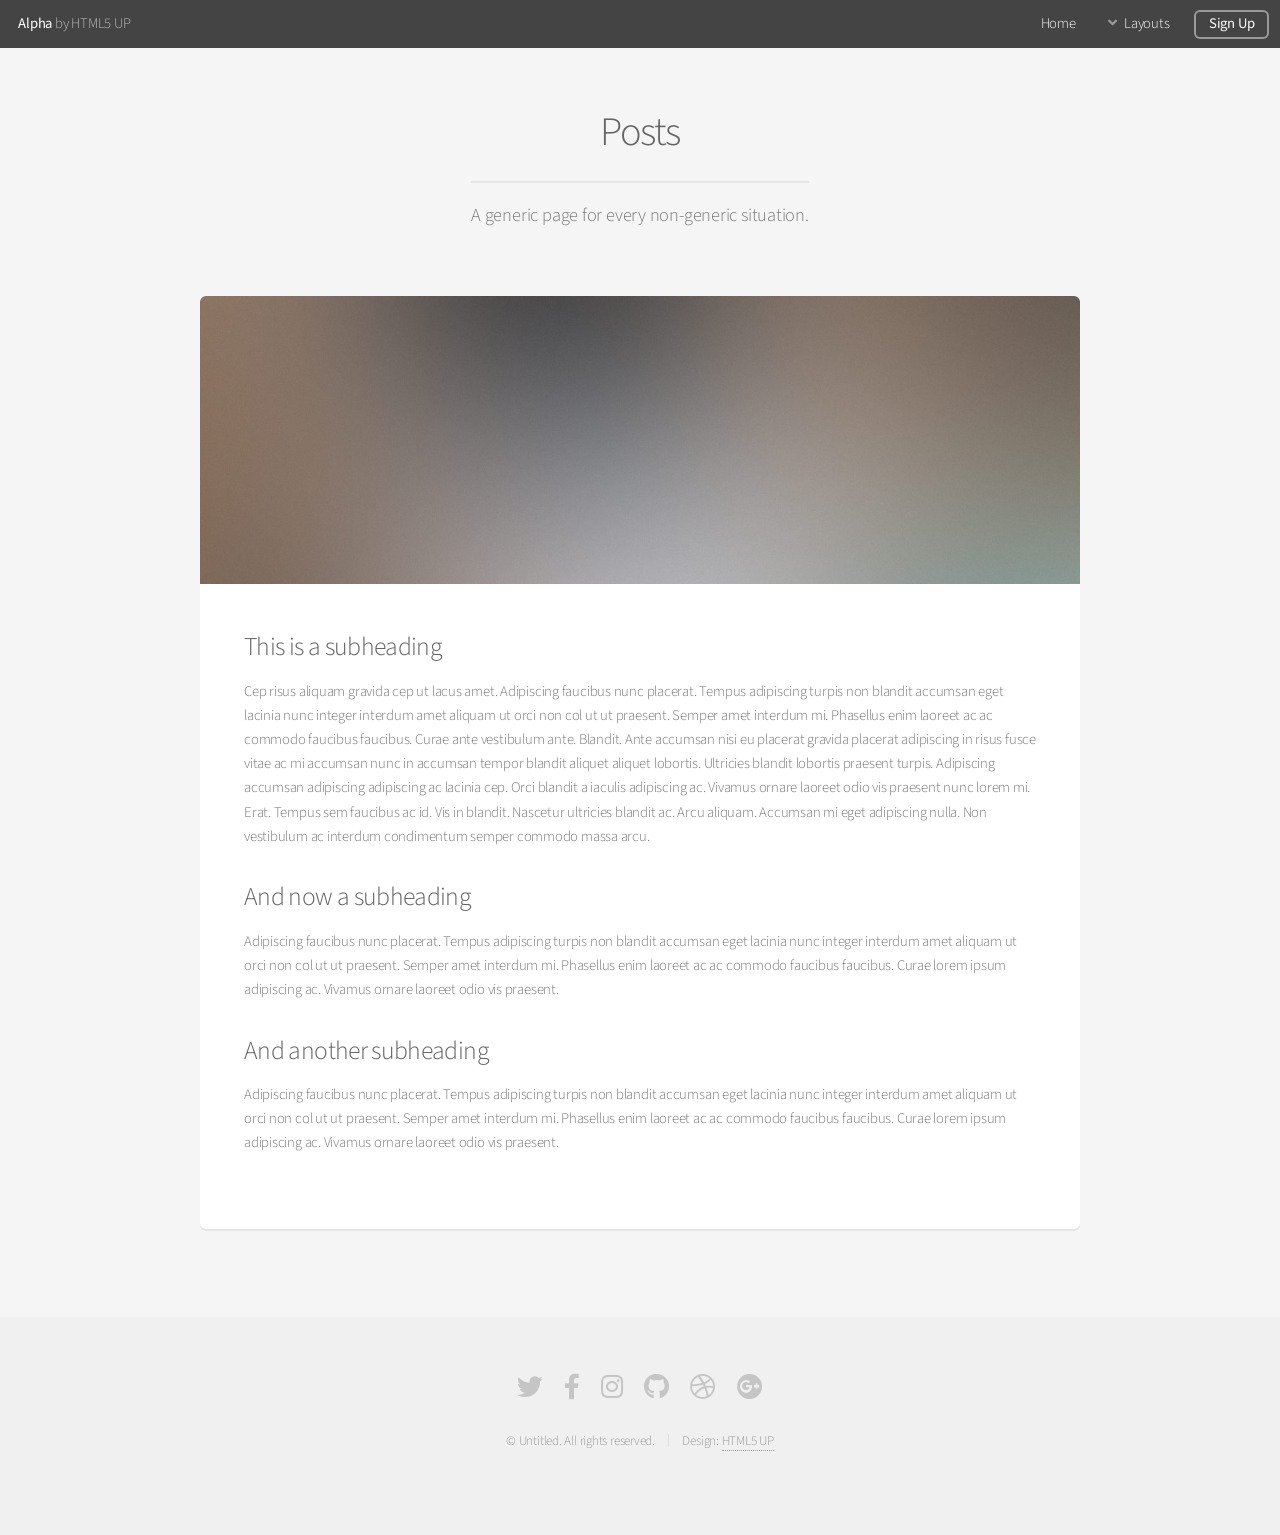
==== blog_menu.html @ 4ef97633 "Menu updates" ====
<!DOCTYPE HTML>
<!--
	Alpha by HTML5 UP
	html5up.net | @ajlkn
	Free for personal and commercial use under the CCA 3.0 license (html5up.net/license)
-->
<html>
	<head>
		<title>Nick Freeborn | Posts</title>
		<meta charset="utf-8" />
		<meta name="viewport" content="width=device-width, initial-scale=1, user-scalable=no" />
		<link rel="stylesheet" href="assets/css/main.css" />
	</head>
	<body class="is-preload">
		<div id="page-wrapper">

			<!-- Header -->
				<header id="header">
					<h1><a href="index.html">Alpha</a> by HTML5 UP</h1>
					<nav id="nav">
						<ul>
							<li><a href="index.html">Home</a></li>
							<li>
								<a href="#" class="icon solid fa-angle-down">Layouts</a>
								<ul>
									<li><a href="generic.html">Generic</a></li>
									<li><a href="contact.html">Contact</a></li>
									<li><a href="elements.html">Elements</a></li>
									<li>
										<a href="#">Submenu</a>
										<ul>
											<li><a href="#">Option One</a></li>
											<li><a href="#">Option Two</a></li>
											<li><a href="#">Option Three</a></li>
											<li><a href="#">Option Four</a></li>
										</ul>
									</li>
								</ul>
							</li>
							<li><a href="#" class="button">Sign Up</a></li>
						</ul>
					</nav>
				</header>

			<!-- Main -->
				<section id="main" class="container">
					<header>
						<h2>Posts</h2>
						<p>A generic page for every non-generic situation.</p>
					</header>
					<div class="box">
						<span class="image featured"><img src="images/pic01.jpg" alt="" /></span>
						<h3>This is a subheading</h3>
						<p>Cep risus aliquam gravida cep ut lacus amet. Adipiscing faucibus nunc placerat. Tempus adipiscing turpis non blandit accumsan eget lacinia nunc integer interdum amet aliquam ut orci non col ut ut praesent. Semper amet interdum mi. Phasellus enim laoreet ac ac commodo faucibus faucibus. Curae ante vestibulum ante. Blandit. Ante accumsan nisi eu placerat gravida placerat adipiscing in risus fusce vitae ac mi accumsan nunc in accumsan tempor blandit aliquet aliquet lobortis. Ultricies blandit lobortis praesent turpis. Adipiscing accumsan adipiscing adipiscing ac lacinia cep. Orci blandit a iaculis adipiscing ac. Vivamus ornare laoreet odio vis praesent nunc lorem mi. Erat. Tempus sem faucibus ac id. Vis in blandit. Nascetur ultricies blandit ac. Arcu aliquam. Accumsan mi eget adipiscing nulla. Non vestibulum ac interdum condimentum semper commodo massa arcu.</p>
						<div class="row">
							<div class="row-6 row-12-mobilep">
								<h3>And now a subheading</h3>
								<p>Adipiscing faucibus nunc placerat. Tempus adipiscing turpis non blandit accumsan eget lacinia nunc integer interdum amet aliquam ut orci non col ut ut praesent. Semper amet interdum mi. Phasellus enim laoreet ac ac commodo faucibus faucibus. Curae lorem ipsum adipiscing ac. Vivamus ornare laoreet odio vis praesent.</p>
							</div>
							<div class="row-6 row-12-mobilep">
								<h3>And another subheading</h3>
								<p>Adipiscing faucibus nunc placerat. Tempus adipiscing turpis non blandit accumsan eget lacinia nunc integer interdum amet aliquam ut orci non col ut ut praesent. Semper amet interdum mi. Phasellus enim laoreet ac ac commodo faucibus faucibus. Curae lorem ipsum adipiscing ac. Vivamus ornare laoreet odio vis praesent.</p>
							</div>
						</div>
					</div>
				</section>

			<!-- Footer -->
				<footer id="footer">
					<ul class="icons">
						<li><a href="#" class="icon brands fa-twitter"><span class="label">Twitter</span></a></li>
						<li><a href="#" class="icon brands fa-facebook-f"><span class="label">Facebook</span></a></li>
						<li><a href="#" class="icon brands fa-instagram"><span class="label">Instagram</span></a></li>
						<li><a href="#" class="icon brands fa-github"><span class="label">Github</span></a></li>
						<li><a href="#" class="icon brands fa-dribbble"><span class="label">Dribbble</span></a></li>
						<li><a href="#" class="icon brands fa-google-plus"><span class="label">Google+</span></a></li>
					</ul>
					<ul class="copyright">
						<li>&copy; Untitled. All rights reserved.</li><li>Design: <a href="http://html5up.net">HTML5 UP</a></li>
					</ul>
				</footer>

		</div>

		<!-- Scripts -->
			<script src="assets/js/jquery.min.js"></script>
			<script src="assets/js/jquery.dropotron.min.js"></script>
			<script src="assets/js/jquery.scrollex.min.js"></script>
			<script src="assets/js/browser.min.js"></script>
			<script src="assets/js/breakpoints.min.js"></script>
			<script src="assets/js/util.js"></script>
			<script src="assets/js/main.js"></script>

	</body>
</html>
---- assets/css/main.css ----
@import url("fontawesome-all.min.css");
@import url("https://fonts.googleapis.com/css?family=Source+Sans+Pro:300,400,300italic,400italic");

/*
	Alpha by HTML5 UP
	html5up.net | @ajlkn
	Free for personal and commercial use under the CCA 3.0 license (html5up.net/license)
*/

/* Reset */

/* Based on meyerweb.com/eric/tools/css/reset (v2.0 | 20110126 | License: public domain) */

	html, body, div, span, applet, object,
	iframe, h1, h2, h3, h4, h5, h6, p, blockquote,
	pre, a, abbr, acronym, address, big, cite,
	code, del, dfn, em, img, ins, kbd, q, s, samp,
	small, strike, strong, sub, sup, tt, var, b,
	u, i, center, dl, dt, dd, ol, ul, li, fieldset,
	form, label, legend, table, caption, tbody,
	tfoot, thead, tr, th, td, article, aside,
	canvas, details, embed, figure, figcaption,
	footer, header, hgroup, menu, nav, output, ruby,
	section, summary, time, mark, audio, video {
		margin: 0;
		padding: 0;
		border: 0;
		font-size: 100%;
		font: inherit;
		vertical-align: baseline;
	}

	article, aside, details, figcaption, figure,
	footer, header, hgroup, menu, nav, section {
		display: block;
	}

	body {
		line-height: 1;
	}

	ol, ul {
		list-style: none;
	}

	blockquote, q {
		quotes: none;
	}

		blockquote:before, blockquote:after, q:before, q:after {
			content: '';
			content: none;
		}

	table {
		border-collapse: collapse;
		border-spacing: 0;
	}

	body {
		-webkit-text-size-adjust: none;
	}

	mark {
		background-color: transparent;
		color: inherit;
	}

	input::-moz-focus-inner {
		border: 0;
		padding: 0;
	}

	input, select, textarea {
		-moz-appearance: none;
		-webkit-appearance: none;
		-ms-appearance: none;
		appearance: none;
	}

/* Basic */

	@-ms-viewport {
		width: device-width;
	}

	body {
		-ms-overflow-style: scrollbar;
	}

	@media screen and (max-width: 480px) {

		html, body {
			min-width: 320px;
		}

	}

	html {
		box-sizing: border-box;
	}

	*, *:before, *:after {
		box-sizing: inherit;
	}

	body {
		background: #f5f5f5;
	}

	body, input, select, textarea {
		color: #777;
		font-family: "Source Sans Pro", sans-serif;
		font-size: 16pt;
		font-weight: 300;
		line-height: 1.65em;
		letter-spacing: -0.015em;
	}

	a {
		-moz-transition: color 0.2s ease-in-out, border-bottom-color 0.2s ease-in-out;
		-webkit-transition: color 0.2s ease-in-out, border-bottom-color 0.2s ease-in-out;
		-ms-transition: color 0.2s ease-in-out, border-bottom-color 0.2s ease-in-out;
		transition: color 0.2s ease-in-out, border-bottom-color 0.2s ease-in-out;
		border-bottom: dotted 1px;
		color: #e89980;
		text-decoration: none;
	}

		a:hover {
			border-bottom-color: transparent;
		}

	strong, b {
		color: #646464;
		font-weight: 400;
	}

	em, i {
		font-style: italic;
	}

	p {
		margin: 0 0 2em 0;
	}

	h1, h2, h3, h4, h5, h6 {
		color: #646464;
		font-weight: 300;
		line-height: 1em;
		margin: 0 0 0.5em 0;
	}

		h1 a, h2 a, h3 a, h4 a, h5 a, h6 a {
			color: inherit;
			text-decoration: none;
		}

	h2 {
		font-size: 2.25em;
		line-height: 1.5em;
		letter-spacing: -0.035em;
	}

	h3 {
		font-size: 1.75em;
		line-height: 1.5em;
		letter-spacing: -0.025em;
	}

	h4 {
		font-size: 1.1em;
		line-height: 1.5em;
		letter-spacing: 0;
	}

	h5 {
		font-size: 0.9em;
		line-height: 1.5em;
		letter-spacing: 0;
	}

	h6 {
		font-size: 0.7em;
		line-height: 1.5em;
		letter-spacing: 0;
	}

	sub {
		font-size: 0.8em;
		position: relative;
		top: 0.5em;
	}

	sup {
		font-size: 0.8em;
		position: relative;
		top: -0.5em;
	}

	hr {
		border: 0;
		border-bottom: solid 2px #e5e5e5;
		margin: 2em 0;
	}

		hr.major {
			margin: 3em 0;
		}

	blockquote {
		border-left: solid 4px #e5e5e5;
		font-style: italic;
		margin: 0 0 2em 0;
		padding: 0.5em 0 0.5em 2em;
	}

	pre {
		-webkit-overflow-scrolling: touch;
		background: #f8f8f8;
		border-radius: 6px;
		border: solid 1px #e5e5e5;
		font-family: monospace;
		font-size: 0.9em;
		line-height: 1.75em;
		margin: 0 0 2em 0;
		overflow-x: auto;
		padding: 1em 1.5em;
	}

	code {
		background: #f8f8f8;
		border-radius: 6px;
		border: solid 1px #e5e5e5;
		font-family: monospace;
		font-size: 0.9em;
		margin: 0 0.25em;
		padding: 0.25em 0.65em;
	}

	.align-left {
		text-align: left;
	}

	.align-center {
		text-align: center;
	}

	.align-right {
		text-align: right;
	}

/* Row */

	.row {
		display: flex;
		flex-wrap: wrap;
		box-sizing: border-box;
		align-items: stretch;
	}

		.row > * {
			box-sizing: border-box;
		}

		.row.gtr-uniform > * > :last-child {
			margin-bottom: 0;
		}

		.row.aln-left {
			justify-content: flex-start;
		}

		.row.aln-center {
			justify-content: center;
		}

		.row.aln-right {
			justify-content: flex-end;
		}

		.row.aln-top {
			align-items: flex-start;
		}

		.row.aln-middle {
			align-items: center;
		}

		.row.aln-bottom {
			align-items: flex-end;
		}

		.row > .imp {
			order: -1;
		}

		.row > .col-1 {
			width: 8.33333%;
		}

		.row > .off-1 {
			margin-left: 8.33333%;
		}

		.row > .col-2 {
			width: 16.66667%;
		}

		.row > .off-2 {
			margin-left: 16.66667%;
		}

		.row > .col-3 {
			width: 25%;
		}

		.row > .off-3 {
			margin-left: 25%;
		}

		.row > .col-4 {
			width: 33.33333%;
		}

		.row > .off-4 {
			margin-left: 33.33333%;
		}

		.row > .col-5 {
			width: 41.66667%;
		}

		.row > .off-5 {
			margin-left: 41.66667%;
		}

		.row > .col-6 {
			width: 50%;
		}

		.row > .off-6 {
			margin-left: 50%;
		}

		.row > .col-7 {
			width: 58.33333%;
		}

		.row > .off-7 {
			margin-left: 58.33333%;
		}

		.row > .col-8 {
			width: 66.66667%;
		}

		.row > .off-8 {
			margin-left: 66.66667%;
		}

		.row > .col-9 {
			width: 75%;
		}

		.row > .off-9 {
			margin-left: 75%;
		}

		.row > .col-10 {
			width: 83.33333%;
		}

		.row > .off-10 {
			margin-left: 83.33333%;
		}

		.row > .col-11 {
			width: 91.66667%;
		}

		.row > .off-11 {
			margin-left: 91.66667%;
		}

		.row > .col-12 {
			width: 100%;
		}

		.row > .off-12 {
			margin-left: 100%;
		}

		.row.gtr-0 {
			margin-top: 0;
			margin-left: 0em;
		}

			.row.gtr-0 > * {
				padding: 0 0 0 0em;
			}

			.row.gtr-0.gtr-uniform {
				margin-top: 0em;
			}

				.row.gtr-0.gtr-uniform > * {
					padding-top: 0em;
				}

		.row.gtr-25 {
			margin-top: 0;
			margin-left: -0.5em;
		}

			.row.gtr-25 > * {
				padding: 0 0 0 0.5em;
			}

			.row.gtr-25.gtr-uniform {
				margin-top: -0.5em;
			}

				.row.gtr-25.gtr-uniform > * {
					padding-top: 0.5em;
				}

		.row.gtr-50 {
			margin-top: 0;
			margin-left: -1em;
		}

			.row.gtr-50 > * {
				padding: 0 0 0 1em;
			}

			.row.gtr-50.gtr-uniform {
				margin-top: -1em;
			}

				.row.gtr-50.gtr-uniform > * {
					padding-top: 1em;
				}

		.row {
			margin-top: 0;
			margin-left: -2em;
		}

			.row > * {
				padding: 0 0 0 2em;
			}

			.row.gtr-uniform {
				margin-top: -2em;
			}

				.row.gtr-uniform > * {
					padding-top: 2em;
				}

		.row.gtr-150 {
			margin-top: 0;
			margin-left: -3em;
		}

			.row.gtr-150 > * {
				padding: 0 0 0 3em;
			}

			.row.gtr-150.gtr-uniform {
				margin-top: -3em;
			}

				.row.gtr-150.gtr-uniform > * {
					padding-top: 3em;
				}

		.row.gtr-200 {
			margin-top: 0;
			margin-left: -4em;
		}

			.row.gtr-200 > * {
				padding: 0 0 0 4em;
			}

			.row.gtr-200.gtr-uniform {
				margin-top: -4em;
			}

				.row.gtr-200.gtr-uniform > * {
					padding-top: 4em;
				}

		@media screen and (max-width: 1680px) {

			.row {
				display: flex;
				flex-wrap: wrap;
				box-sizing: border-box;
				align-items: stretch;
			}

				.row > * {
					box-sizing: border-box;
				}

				.row.gtr-uniform > * > :last-child {
					margin-bottom: 0;
				}

				.row.aln-left {
					justify-content: flex-start;
				}

				.row.aln-center {
					justify-content: center;
				}

				.row.aln-right {
					justify-content: flex-end;
				}

				.row.aln-top {
					align-items: flex-start;
				}

				.row.aln-middle {
					align-items: center;
				}

				.row.aln-bottom {
					align-items: flex-end;
				}

				.row > .imp-wide {
					order: -1;
				}

				.row > .col-1-wide {
					width: 8.33333%;
				}

				.row > .off-1-wide {
					margin-left: 8.33333%;
				}

				.row > .col-2-wide {
					width: 16.66667%;
				}

				.row > .off-2-wide {
					margin-left: 16.66667%;
				}

				.row > .col-3-wide {
					width: 25%;
				}

				.row > .off-3-wide {
					margin-left: 25%;
				}

				.row > .col-4-wide {
					width: 33.33333%;
				}

				.row > .off-4-wide {
					margin-left: 33.33333%;
				}

				.row > .col-5-wide {
					width: 41.66667%;
				}

				.row > .off-5-wide {
					margin-left: 41.66667%;
				}

				.row > .col-6-wide {
					width: 50%;
				}

				.row > .off-6-wide {
					margin-left: 50%;
				}

				.row > .col-7-wide {
					width: 58.33333%;
				}

				.row > .off-7-wide {
					margin-left: 58.33333%;
				}

				.row > .col-8-wide {
					width: 66.66667%;
				}

				.row > .off-8-wide {
					margin-left: 66.66667%;
				}

				.row > .col-9-wide {
					width: 75%;
				}

				.row > .off-9-wide {
					margin-left: 75%;
				}

				.row > .col-10-wide {
					width: 83.33333%;
				}

				.row > .off-10-wide {
					margin-left: 83.33333%;
				}

				.row > .col-11-wide {
					width: 91.66667%;
				}

				.row > .off-11-wide {
					margin-left: 91.66667%;
				}

				.row > .col-12-wide {
					width: 100%;
				}

				.row > .off-12-wide {
					margin-left: 100%;
				}

				.row.gtr-0 {
					margin-top: 0;
					margin-left: 0em;
				}

					.row.gtr-0 > * {
						padding: 0 0 0 0em;
					}

					.row.gtr-0.gtr-uniform {
						margin-top: 0em;
					}

						.row.gtr-0.gtr-uniform > * {
							padding-top: 0em;
						}

				.row.gtr-25 {
					margin-top: 0;
					margin-left: -0.5em;
				}

					.row.gtr-25 > * {
						padding: 0 0 0 0.5em;
					}

					.row.gtr-25.gtr-uniform {
						margin-top: -0.5em;
					}

						.row.gtr-25.gtr-uniform > * {
							padding-top: 0.5em;
						}

				.row.gtr-50 {
					margin-top: 0;
					margin-left: -1em;
				}

					.row.gtr-50 > * {
						padding: 0 0 0 1em;
					}

					.row.gtr-50.gtr-uniform {
						margin-top: -1em;
					}

						.row.gtr-50.gtr-uniform > * {
							padding-top: 1em;
						}

				.row {
					margin-top: 0;
					margin-left: -2em;
				}

					.row > * {
						padding: 0 0 0 2em;
					}

					.row.gtr-uniform {
						margin-top: -2em;
					}

						.row.gtr-uniform > * {
							padding-top: 2em;
						}

				.row.gtr-150 {
					margin-top: 0;
					margin-left: -3em;
				}

					.row.gtr-150 > * {
						padding: 0 0 0 3em;
					}

					.row.gtr-150.gtr-uniform {
						margin-top: -3em;
					}

						.row.gtr-150.gtr-uniform > * {
							padding-top: 3em;
						}

				.row.gtr-200 {
					margin-top: 0;
					margin-left: -4em;
				}

					.row.gtr-200 > * {
						padding: 0 0 0 4em;
					}

					.row.gtr-200.gtr-uniform {
						margin-top: -4em;
					}

						.row.gtr-200.gtr-uniform > * {
							padding-top: 4em;
						}

		}

		@media screen and (max-width: 1280px) {

			.row {
				display: flex;
				flex-wrap: wrap;
				box-sizing: border-box;
				align-items: stretch;
			}

				.row > * {
					box-sizing: border-box;
				}

				.row.gtr-uniform > * > :last-child {
					margin-bottom: 0;
				}

				.row.aln-left {
					justify-content: flex-start;
				}

				.row.aln-center {
					justify-content: center;
				}

				.row.aln-right {
					justify-content: flex-end;
				}

				.row.aln-top {
					align-items: flex-start;
				}

				.row.aln-middle {
					align-items: center;
				}

				.row.aln-bottom {
					align-items: flex-end;
				}

				.row > .imp-normal {
					order: -1;
				}

				.row > .col-1-normal {
					width: 8.33333%;
				}

				.row > .off-1-normal {
					margin-left: 8.33333%;
				}

				.row > .col-2-normal {
					width: 16.66667%;
				}

				.row > .off-2-normal {
					margin-left: 16.66667%;
				}

				.row > .col-3-normal {
					width: 25%;
				}

				.row > .off-3-normal {
					margin-left: 25%;
				}

				.row > .col-4-normal {
					width: 33.33333%;
				}

				.row > .off-4-normal {
					margin-left: 33.33333%;
				}

				.row > .col-5-normal {
					width: 41.66667%;
				}

				.row > .off-5-normal {
					margin-left: 41.66667%;
				}

				.row > .col-6-normal {
					width: 50%;
				}

				.row > .off-6-normal {
					margin-left: 50%;
				}

				.row > .col-7-normal {
					width: 58.33333%;
				}

				.row > .off-7-normal {
					margin-left: 58.33333%;
				}

				.row > .col-8-normal {
					width: 66.66667%;
				}

				.row > .off-8-normal {
					margin-left: 66.66667%;
				}

				.row > .col-9-normal {
					width: 75%;
				}

				.row > .off-9-normal {
					margin-left: 75%;
				}

				.row > .col-10-normal {
					width: 83.33333%;
				}

				.row > .off-10-normal {
					margin-left: 83.33333%;
				}

				.row > .col-11-normal {
					width: 91.66667%;
				}

				.row > .off-11-normal {
					margin-left: 91.66667%;
				}

				.row > .col-12-normal {
					width: 100%;
				}

				.row > .off-12-normal {
					margin-left: 100%;
				}

				.row.gtr-0 {
					margin-top: 0;
					margin-left: 0em;
				}

					.row.gtr-0 > * {
						padding: 0 0 0 0em;
					}

					.row.gtr-0.gtr-uniform {
						margin-top: 0em;
					}

						.row.gtr-0.gtr-uniform > * {
							padding-top: 0em;
						}

				.row.gtr-25 {
					margin-top: 0;
					margin-left: -0.5em;
				}

					.row.gtr-25 > * {
						padding: 0 0 0 0.5em;
					}

					.row.gtr-25.gtr-uniform {
						margin-top: -0.5em;
					}

						.row.gtr-25.gtr-uniform > * {
							padding-top: 0.5em;
						}

				.row.gtr-50 {
					margin-top: 0;
					margin-left: -1em;
				}

					.row.gtr-50 > * {
						padding: 0 0 0 1em;
					}

					.row.gtr-50.gtr-uniform {
						margin-top: -1em;
					}

						.row.gtr-50.gtr-uniform > * {
							padding-top: 1em;
						}

				.row {
					margin-top: 0;
					margin-left: -2em;
				}

					.row > * {
						padding: 0 0 0 2em;
					}

					.row.gtr-uniform {
						margin-top: -2em;
					}

						.row.gtr-uniform > * {
							padding-top: 2em;
						}

				.row.gtr-150 {
					margin-top: 0;
					margin-left: -3em;
				}

					.row.gtr-150 > * {
						padding: 0 0 0 3em;
					}

					.row.gtr-150.gtr-uniform {
						margin-top: -3em;
					}

						.row.gtr-150.gtr-uniform > * {
							padding-top: 3em;
						}

				.row.gtr-200 {
					margin-top: 0;
					margin-left: -4em;
				}

					.row.gtr-200 > * {
						padding: 0 0 0 4em;
					}

					.row.gtr-200.gtr-uniform {
						margin-top: -4em;
					}

						.row.gtr-200.gtr-uniform > * {
							padding-top: 4em;
						}

		}

		@media screen and (max-width: 980px) {

			.row {
				display: flex;
				flex-wrap: wrap;
				box-sizing: border-box;
				align-items: stretch;
			}

				.row > * {
					box-sizing: border-box;
				}

				.row.gtr-uniform > * > :last-child {
					margin-bottom: 0;
				}

				.row.aln-left {
					justify-content: flex-start;
				}

				.row.aln-center {
					justify-content: center;
				}

				.row.aln-right {
					justify-content: flex-end;
				}

				.row.aln-top {
					align-items: flex-start;
				}

				.row.aln-middle {
					align-items: center;
				}

				.row.aln-bottom {
					align-items: flex-end;
				}

				.row > .imp-narrow {
					order: -1;
				}

				.row > .col-1-narrow {
					width: 8.33333%;
				}

				.row > .off-1-narrow {
					margin-left: 8.33333%;
				}

				.row > .col-2-narrow {
					width: 16.66667%;
				}

				.row > .off-2-narrow {
					margin-left: 16.66667%;
				}

				.row > .col-3-narrow {
					width: 25%;
				}

				.row > .off-3-narrow {
					margin-left: 25%;
				}

				.row > .col-4-narrow {
					width: 33.33333%;
				}

				.row > .off-4-narrow {
					margin-left: 33.33333%;
				}

				.row > .col-5-narrow {
					width: 41.66667%;
				}

				.row > .off-5-narrow {
					margin-left: 41.66667%;
				}

				.row > .col-6-narrow {
					width: 50%;
				}

				.row > .off-6-narrow {
					margin-left: 50%;
				}

				.row > .col-7-narrow {
					width: 58.33333%;
				}

				.row > .off-7-narrow {
					margin-left: 58.33333%;
				}

				.row > .col-8-narrow {
					width: 66.66667%;
				}

				.row > .off-8-narrow {
					margin-left: 66.66667%;
				}

				.row > .col-9-narrow {
					width: 75%;
				}

				.row > .off-9-narrow {
					margin-left: 75%;
				}

				.row > .col-10-narrow {
					width: 83.33333%;
				}

				.row > .off-10-narrow {
					margin-left: 83.33333%;
				}

				.row > .col-11-narrow {
					width: 91.66667%;
				}

				.row > .off-11-narrow {
					margin-left: 91.66667%;
				}

				.row > .col-12-narrow {
					width: 100%;
				}

				.row > .off-12-narrow {
					margin-left: 100%;
				}

				.row.gtr-0 {
					margin-top: 0;
					margin-left: 0em;
				}

					.row.gtr-0 > * {
						padding: 0 0 0 0em;
					}

					.row.gtr-0.gtr-uniform {
						margin-top: 0em;
					}

						.row.gtr-0.gtr-uniform > * {
							padding-top: 0em;
						}

				.row.gtr-25 {
					margin-top: 0;
					margin-left: -0.5em;
				}

					.row.gtr-25 > * {
						padding: 0 0 0 0.5em;
					}

					.row.gtr-25.gtr-uniform {
						margin-top: -0.5em;
					}

						.row.gtr-25.gtr-uniform > * {
							padding-top: 0.5em;
						}

				.row.gtr-50 {
					margin-top: 0;
					margin-left: -1em;
				}

					.row.gtr-50 > * {
						padding: 0 0 0 1em;
					}

					.row.gtr-50.gtr-uniform {
						margin-top: -1em;
					}

						.row.gtr-50.gtr-uniform > * {
							padding-top: 1em;
						}

				.row {
					margin-top: 0;
					margin-left: -2em;
				}

					.row > * {
						padding: 0 0 0 2em;
					}

					.row.gtr-uniform {
						margin-top: -2em;
					}

						.row.gtr-uniform > * {
							padding-top: 2em;
						}

				.row.gtr-150 {
					margin-top: 0;
					margin-left: -3em;
				}

					.row.gtr-150 > * {
						padding: 0 0 0 3em;
					}

					.row.gtr-150.gtr-uniform {
						margin-top: -3em;
					}

						.row.gtr-150.gtr-uniform > * {
							padding-top: 3em;
						}

				.row.gtr-200 {
					margin-top: 0;
					margin-left: -4em;
				}

					.row.gtr-200 > * {
						padding: 0 0 0 4em;
					}

					.row.gtr-200.gtr-uniform {
						margin-top: -4em;
					}

						.row.gtr-200.gtr-uniform > * {
							padding-top: 4em;
						}

		}

		@media screen and (max-width: 840px) {

			.row {
				display: flex;
				flex-wrap: wrap;
				box-sizing: border-box;
				align-items: stretch;
			}

				.row > * {
					box-sizing: border-box;
				}

				.row.gtr-uniform > * > :last-child {
					margin-bottom: 0;
				}

				.row.aln-left {
					justify-content: flex-start;
				}

				.row.aln-center {
					justify-content: center;
				}

				.row.aln-right {
					justify-content: flex-end;
				}

				.row.aln-top {
					align-items: flex-start;
				}

				.row.aln-middle {
					align-items: center;
				}

				.row.aln-bottom {
					align-items: flex-end;
				}

				.row > .imp-narrower {
					order: -1;
				}

				.row > .col-1-narrower {
					width: 8.33333%;
				}

				.row > .off-1-narrower {
					margin-left: 8.33333%;
				}

				.row > .col-2-narrower {
					width: 16.66667%;
				}

				.row > .off-2-narrower {
					margin-left: 16.66667%;
				}

				.row > .col-3-narrower {
					width: 25%;
				}

				.row > .off-3-narrower {
					margin-left: 25%;
				}

				.row > .col-4-narrower {
					width: 33.33333%;
				}

				.row > .off-4-narrower {
					margin-left: 33.33333%;
				}

				.row > .col-5-narrower {
					width: 41.66667%;
				}

				.row > .off-5-narrower {
					margin-left: 41.66667%;
				}

				.row > .col-6-narrower {
					width: 50%;
				}

				.row > .off-6-narrower {
					margin-left: 50%;
				}

				.row > .col-7-narrower {
					width: 58.33333%;
				}

				.row > .off-7-narrower {
					margin-left: 58.33333%;
				}

				.row > .col-8-narrower {
					width: 66.66667%;
				}

				.row > .off-8-narrower {
					margin-left: 66.66667%;
				}

				.row > .col-9-narrower {
					width: 75%;
				}

				.row > .off-9-narrower {
					margin-left: 75%;
				}

				.row > .col-10-narrower {
					width: 83.33333%;
				}

				.row > .off-10-narrower {
					margin-left: 83.33333%;
				}

				.row > .col-11-narrower {
					width: 91.66667%;
				}

				.row > .off-11-narrower {
					margin-left: 91.66667%;
				}

				.row > .col-12-narrower {
					width: 100%;
				}

				.row > .off-12-narrower {
					margin-left: 100%;
				}

				.row.gtr-0 {
					margin-top: 0;
					margin-left: 0em;
				}

					.row.gtr-0 > * {
						padding: 0 0 0 0em;
					}

					.row.gtr-0.gtr-uniform {
						margin-top: 0em;
					}

						.row.gtr-0.gtr-uniform > * {
							padding-top: 0em;
						}

				.row.gtr-25 {
					margin-top: 0;
					margin-left: -0.5em;
				}

					.row.gtr-25 > * {
						padding: 0 0 0 0.5em;
					}

					.row.gtr-25.gtr-uniform {
						margin-top: -0.5em;
					}

						.row.gtr-25.gtr-uniform > * {
							padding-top: 0.5em;
						}

				.row.gtr-50 {
					margin-top: 0;
					margin-left: -1em;
				}

					.row.gtr-50 > * {
						padding: 0 0 0 1em;
					}

					.row.gtr-50.gtr-uniform {
						margin-top: -1em;
					}

						.row.gtr-50.gtr-uniform > * {
							padding-top: 1em;
						}

				.row {
					margin-top: 0;
					margin-left: -2em;
				}

					.row > * {
						padding: 0 0 0 2em;
					}

					.row.gtr-uniform {
						margin-top: -2em;
					}

						.row.gtr-uniform > * {
							padding-top: 2em;
						}

				.row.gtr-150 {
					margin-top: 0;
					margin-left: -3em;
				}

					.row.gtr-150 > * {
						padding: 0 0 0 3em;
					}

					.row.gtr-150.gtr-uniform {
						margin-top: -3em;
					}

						.row.gtr-150.gtr-uniform > * {
							padding-top: 3em;
						}

				.row.gtr-200 {
					margin-top: 0;
					margin-left: -4em;
				}

					.row.gtr-200 > * {
						padding: 0 0 0 4em;
					}

					.row.gtr-200.gtr-uniform {
						margin-top: -4em;
					}

						.row.gtr-200.gtr-uniform > * {
							padding-top: 4em;
						}

		}

		@media screen and (max-width: 736px) {

			.row {
				display: flex;
				flex-wrap: wrap;
				box-sizing: border-box;
				align-items: stretch;
			}

				.row > * {
					box-sizing: border-box;
				}

				.row.gtr-uniform > * > :last-child {
					margin-bottom: 0;
				}

				.row.aln-left {
					justify-content: flex-start;
				}

				.row.aln-center {
					justify-content: center;
				}

				.row.aln-right {
					justify-content: flex-end;
				}

				.row.aln-top {
					align-items: flex-start;
				}

				.row.aln-middle {
					align-items: center;
				}

				.row.aln-bottom {
					align-items: flex-end;
				}

				.row > .imp-mobile {
					order: -1;
				}

				.row > .col-1-mobile {
					width: 8.33333%;
				}

				.row > .off-1-mobile {
					margin-left: 8.33333%;
				}

				.row > .col-2-mobile {
					width: 16.66667%;
				}

				.row > .off-2-mobile {
					margin-left: 16.66667%;
				}

				.row > .col-3-mobile {
					width: 25%;
				}

				.row > .off-3-mobile {
					margin-left: 25%;
				}

				.row > .col-4-mobile {
					width: 33.33333%;
				}

				.row > .off-4-mobile {
					margin-left: 33.33333%;
				}

				.row > .col-5-mobile {
					width: 41.66667%;
				}

				.row > .off-5-mobile {
					margin-left: 41.66667%;
				}

				.row > .col-6-mobile {
					width: 50%;
				}

				.row > .off-6-mobile {
					margin-left: 50%;
				}

				.row > .col-7-mobile {
					width: 58.33333%;
				}

				.row > .off-7-mobile {
					margin-left: 58.33333%;
				}

				.row > .col-8-mobile {
					width: 66.66667%;
				}

				.row > .off-8-mobile {
					margin-left: 66.66667%;
				}

				.row > .col-9-mobile {
					width: 75%;
				}

				.row > .off-9-mobile {
					margin-left: 75%;
				}

				.row > .col-10-mobile {
					width: 83.33333%;
				}

				.row > .off-10-mobile {
					margin-left: 83.33333%;
				}

				.row > .col-11-mobile {
					width: 91.66667%;
				}

				.row > .off-11-mobile {
					margin-left: 91.66667%;
				}

				.row > .col-12-mobile {
					width: 100%;
				}

				.row > .off-12-mobile {
					margin-left: 100%;
				}

				.row.gtr-0 {
					margin-top: 0;
					margin-left: 0em;
				}

					.row.gtr-0 > * {
						padding: 0 0 0 0em;
					}

					.row.gtr-0.gtr-uniform {
						margin-top: 0em;
					}

						.row.gtr-0.gtr-uniform > * {
							padding-top: 0em;
						}

				.row.gtr-25 {
					margin-top: 0;
					margin-left: -0.5em;
				}

					.row.gtr-25 > * {
						padding: 0 0 0 0.5em;
					}

					.row.gtr-25.gtr-uniform {
						margin-top: -0.5em;
					}

						.row.gtr-25.gtr-uniform > * {
							padding-top: 0.5em;
						}

				.row.gtr-50 {
					margin-top: 0;
					margin-left: -1em;
				}

					.row.gtr-50 > * {
						padding: 0 0 0 1em;
					}

					.row.gtr-50.gtr-uniform {
						margin-top: -1em;
					}

						.row.gtr-50.gtr-uniform > * {
							padding-top: 1em;
						}

				.row {
					margin-top: 0;
					margin-left: -2em;
				}

					.row > * {
						padding: 0 0 0 2em;
					}

					.row.gtr-uniform {
						margin-top: -2em;
					}

						.row.gtr-uniform > * {
							padding-top: 2em;
						}

				.row.gtr-150 {
					margin-top: 0;
					margin-left: -3em;
				}

					.row.gtr-150 > * {
						padding: 0 0 0 3em;
					}

					.row.gtr-150.gtr-uniform {
						margin-top: -3em;
					}

						.row.gtr-150.gtr-uniform > * {
							padding-top: 3em;
						}

				.row.gtr-200 {
					margin-top: 0;
					margin-left: -4em;
				}

					.row.gtr-200 > * {
						padding: 0 0 0 4em;
					}

					.row.gtr-200.gtr-uniform {
						margin-top: -4em;
					}

						.row.gtr-200.gtr-uniform > * {
							padding-top: 4em;
						}

		}

		@media screen and (max-width: 480px) {

			.row {
				display: flex;
				flex-wrap: wrap;
				box-sizing: border-box;
				align-items: stretch;
			}

				.row > * {
					box-sizing: border-box;
				}

				.row.gtr-uniform > * > :last-child {
					margin-bottom: 0;
				}

				.row.aln-left {
					justify-content: flex-start;
				}

				.row.aln-center {
					justify-content: center;
				}

				.row.aln-right {
					justify-content: flex-end;
				}

				.row.aln-top {
					align-items: flex-start;
				}

				.row.aln-middle {
					align-items: center;
				}

				.row.aln-bottom {
					align-items: flex-end;
				}

				.row > .imp-mobilep {
					order: -1;
				}

				.row > .col-1-mobilep {
					width: 8.33333%;
				}

				.row > .off-1-mobilep {
					margin-left: 8.33333%;
				}

				.row > .col-2-mobilep {
					width: 16.66667%;
				}

				.row > .off-2-mobilep {
					margin-left: 16.66667%;
				}

				.row > .col-3-mobilep {
					width: 25%;
				}

				.row > .off-3-mobilep {
					margin-left: 25%;
				}

				.row > .col-4-mobilep {
					width: 33.33333%;
				}

				.row > .off-4-mobilep {
					margin-left: 33.33333%;
				}

				.row > .col-5-mobilep {
					width: 41.66667%;
				}

				.row > .off-5-mobilep {
					margin-left: 41.66667%;
				}

				.row > .col-6-mobilep {
					width: 50%;
				}

				.row > .off-6-mobilep {
					margin-left: 50%;
				}

				.row > .col-7-mobilep {
					width: 58.33333%;
				}

				.row > .off-7-mobilep {
					margin-left: 58.33333%;
				}

				.row > .col-8-mobilep {
					width: 66.66667%;
				}

				.row > .off-8-mobilep {
					margin-left: 66.66667%;
				}

				.row > .col-9-mobilep {
					width: 75%;
				}

				.row > .off-9-mobilep {
					margin-left: 75%;
				}

				.row > .col-10-mobilep {
					width: 83.33333%;
				}

				.row > .off-10-mobilep {
					margin-left: 83.33333%;
				}

				.row > .col-11-mobilep {
					width: 91.66667%;
				}

				.row > .off-11-mobilep {
					margin-left: 91.66667%;
				}

				.row > .col-12-mobilep {
					width: 100%;
				}

				.row > .off-12-mobilep {
					margin-left: 100%;
				}

				.row.gtr-0 {
					margin-top: 0;
					margin-left: 0em;
				}

					.row.gtr-0 > * {
						padding: 0 0 0 0em;
					}

					.row.gtr-0.gtr-uniform {
						margin-top: 0em;
					}

						.row.gtr-0.gtr-uniform > * {
							padding-top: 0em;
						}

				.row.gtr-25 {
					margin-top: 0;
					margin-left: -0.5em;
				}

					.row.gtr-25 > * {
						padding: 0 0 0 0.5em;
					}

					.row.gtr-25.gtr-uniform {
						margin-top: -0.5em;
					}

						.row.gtr-25.gtr-uniform > * {
							padding-top: 0.5em;
						}

				.row.gtr-50 {
					margin-top: 0;
					margin-left: -1em;
				}

					.row.gtr-50 > * {
						padding: 0 0 0 1em;
					}

					.row.gtr-50.gtr-uniform {
						margin-top: -1em;
					}

						.row.gtr-50.gtr-uniform > * {
							padding-top: 1em;
						}

				.row {
					margin-top: 0;
					margin-left: -2em;
				}

					.row > * {
						padding: 0 0 0 2em;
					}

					.row.gtr-uniform {
						margin-top: -2em;
					}

						.row.gtr-uniform > * {
							padding-top: 2em;
						}

				.row.gtr-150 {
					margin-top: 0;
					margin-left: -3em;
				}

					.row.gtr-150 > * {
						padding: 0 0 0 3em;
					}

					.row.gtr-150.gtr-uniform {
						margin-top: -3em;
					}

						.row.gtr-150.gtr-uniform > * {
							padding-top: 3em;
						}

				.row.gtr-200 {
					margin-top: 0;
					margin-left: -4em;
				}

					.row.gtr-200 > * {
						padding: 0 0 0 4em;
					}

					.row.gtr-200.gtr-uniform {
						margin-top: -4em;
					}

						.row.gtr-200.gtr-uniform > * {
							padding-top: 4em;
						}

		}

/* Container */

	.container {
		margin: 0 auto;
		max-width: calc(100% - 5em);
		width: 60em;
	}

		.container.xsmall {
			width: 15em;
		}

		.container.small {
			width: 30em;
		}

		.container.medium {
			width: 45em;
		}

		.container.large {
			width: 75em;
		}

		.container.xlarge {
			width: 90em;
		}

		.container.max {
			width: 100%;
		}

		@media screen and (max-width: 840px) {

			.container {
				width: 100% !important;
			}

		}

		@media screen and (max-width: 736px) {

			.container {
				max-width: 100%;
			}

		}

/* Section/Article */

	section.special, article.special {
		text-align: center;
	}

	header p {
		color: #999;
		position: relative;
		margin: 0 0 1.5em 0;
		font-style: italic;
	}

	header h2 + p {
		font-size: 1.25em;
		margin-top: -1em;
		line-height: 1.5em;
	}

	header h3 + p {
		font-size: 1.1em;
		margin-top: -0.85em;
		line-height: 1.5em;
	}

	header h4 + p,
	header h5 + p,
	header h6 + p {
		font-size: 0.8em;
		margin-top: -0.5em;
		line-height: 1.5em;
	}

	header.major {
		padding: 1em 0;
		text-align: center;
	}

		header.major h2 {
			margin: 0;
		}

		header.major p {
			display: inline-block;
			border-top: solid 2px #e5e5e5;
			color: #777;
			margin: 1.5em 0 0 0;
			padding: 1.5em 0 0 0;
			font-style: normal;
		}

/* Form */

	form {
		margin: 0 0 2em 0;
	}

	label {
		color: #646464;
		display: block;
		font-size: 0.9em;
		font-weight: 300;
		margin: 0 0 1em 0;
	}

	input[type="text"],
	input[type="password"],
	input[type="email"],
	select,
	textarea {
		-moz-appearance: none;
		-webkit-appearance: none;
		-ms-appearance: none;
		appearance: none;
		background-color: #f8f8f8;
		border-radius: 6px;
		border: solid 1px #e5e5e5;
		color: inherit;
		display: block;
		outline: 0;
		padding: 0 1em;
		text-decoration: none;
		width: 100%;
	}

		input[type="text"]:invalid,
		input[type="password"]:invalid,
		input[type="email"]:invalid,
		select:invalid,
		textarea:invalid {
			box-shadow: none;
		}

		input[type="text"]:focus,
		input[type="password"]:focus,
		input[type="email"]:focus,
		select:focus,
		textarea:focus {
			border-color: #e89980;
			box-shadow: 0 0 0 2px #e89980;
		}

	select {
		background-image: url("data:image/svg+xml;charset=utf8,%3Csvg xmlns='http://www.w3.org/2000/svg' width='40' height='40' preserveAspectRatio='none' viewBox='0 0 40 40'%3E%3Cpath d='M9.4,12.3l10.4,10.4l10.4-10.4c0.2-0.2,0.5-0.4,0.9-0.4c0.3,0,0.6,0.1,0.9,0.4l3.3,3.3c0.2,0.2,0.4,0.5,0.4,0.9 c0,0.4-0.1,0.6-0.4,0.9L20.7,31.9c-0.2,0.2-0.5,0.4-0.9,0.4c-0.3,0-0.6-0.1-0.9-0.4L4.3,17.3c-0.2-0.2-0.4-0.5-0.4-0.9 c0-0.4,0.1-0.6,0.4-0.9l3.3-3.3c0.2-0.2,0.5-0.4,0.9-0.4S9.1,12.1,9.4,12.3z' fill='%23e5e5e5' /%3E%3C/svg%3E");
		background-size: 1.25em;
		background-repeat: no-repeat;
		background-position: calc(100% - 1em) center;
		height: 3em;
		padding-right: 3em;
		text-overflow: ellipsis;
	}

		select option {
			color: #777;
			background-color: #f5f5f5;
		}

		select:focus::-ms-value {
			background-color: transparent;
		}

		select::-ms-expand {
			display: none;
		}

	input[type="text"],
	input[type="password"],
	input[type="email"],
	select {
		height: 3em;
	}

	textarea {
		padding: 0.75em 1em;
	}

	input[type="checkbox"],
	input[type="radio"] {
		-moz-appearance: none;
		-webkit-appearance: none;
		-ms-appearance: none;
		appearance: none;
		display: block;
		float: left;
		margin-right: -2em;
		opacity: 0;
		width: 1em;
		z-index: -1;
	}

		input[type="checkbox"] + label,
		input[type="radio"] + label {
			text-decoration: none;
			color: #777;
			cursor: pointer;
			display: inline-block;
			font-size: 1em;
			font-weight: 300;
			padding-left: 2.55em;
			padding-right: 0.75em;
			position: relative;
		}

			input[type="checkbox"] + label:before,
			input[type="radio"] + label:before {
				-moz-osx-font-smoothing: grayscale;
				-webkit-font-smoothing: antialiased;
				display: inline-block;
				font-style: normal;
				font-variant: normal;
				text-rendering: auto;
				line-height: 1;
				text-transform: none !important;
				font-family: 'Font Awesome 5 Free';
				font-weight: 900;
			}

			input[type="checkbox"] + label:before,
			input[type="radio"] + label:before {
				background: #f8f8f8;
				border-radius: 6px;
				border: solid 1px #e5e5e5;
				content: '';
				display: inline-block;
				font-size: 0.8em;
				height: 2.25em;
				left: 0;
				line-height: 2.25em;
				position: absolute;
				text-align: center;
				top: 0;
				width: 2.25em;
			}

		input[type="checkbox"]:checked + label:before,
		input[type="radio"]:checked + label:before {
			background: #666;
			border-color: #666;
			color: #ffffff;
			content: '\f00c';
		}

		input[type="checkbox"]:focus + label:before,
		input[type="radio"]:focus + label:before {
			border-color: #e89980;
			box-shadow: 0 0 0 1px #e89980;
		}

	input[type="checkbox"] + label:before {
		border-radius: 6px;
	}

	input[type="radio"] + label:before {
		border-radius: 100%;
	}

	::-webkit-input-placeholder {
		color: #999 !important;
		opacity: 1.0;
	}

	:-moz-placeholder {
		color: #999 !important;
		opacity: 1.0;
	}

	::-moz-placeholder {
		color: #999 !important;
		opacity: 1.0;
	}

	:-ms-input-placeholder {
		color: #999 !important;
		opacity: 1.0;
	}

/* Box */

	.box {
		background: #fff;
		border-radius: 6px;
		box-shadow: 0 2px 0 0 #e5e5e5;
		margin: 0 0 2em 0;
		padding: 3em;
	}

		.box > :last-child {
			margin-bottom: 0;
		}

		.box.alt {
			background: none !important;
			border-radius: 0 !important;
			box-shadow: none !important;
			margin: 0 0 2em 0;
			padding: 0 !important;
		}

		.box.features .features-row {
			border-top: solid 2px #e5e5e5;
			position: relative;
		}

			.box.features .features-row:after {
				clear: both;
				content: '';
				display: block;
			}

			.box.features .features-row section {
				float: left;
				padding: 3em;
				width: 50%;
			}

				.box.features .features-row section :last-child {
					margin-bottom: 0;
				}

				.box.features .features-row section:nth-child(2n) {
					padding-right: 0;
				}

					.box.features .features-row section:nth-child(2n):before {
						background: #e5e5e5;
						content: '';
						display: block;
						height: 100%;
						margin-left: -3em;
						position: absolute;
						top: 0;
						width: 2px;
					}

				.box.features .features-row section:nth-child(2n-1) {
					padding-left: 0;
				}

			.box.features .features-row:first-child {
				border-top: 0;
			}

				.box.features .features-row:first-child section {
					padding-top: 0;
				}

			.box.features .features-row:last-child {
				padding-bottom: 0;
			}

				.box.features .features-row:last-child section {
					padding-bottom: 0;
				}

		.box.special {
			text-align: center;
		}

		.box .image.featured {
			border-radius: 0;
			display: block;
			margin: 3em 0 3em -3em;
			position: relative;
			width: calc(100% + 6em);
		}

			.box .image.featured img {
				border-radius: 0;
				display: block;
				width: 100%;
			}

			.box .image.featured:first-child {
				border-radius: 6px 6px 0 0;
				margin-bottom: 3em;
				margin-top: -3em;
			}

				.box .image.featured:first-child img {
					border-radius: 6px 6px 0 0;
				}

			.box .image.featured:last-child {
				border-radius: 0 0 6px 6px;
				margin-bottom: -3em;
				margin-top: 3em;
			}

				.box .image.featured:last-child img {
					border-radius: 0 0 6px 6px;
				}

/* Icon */

	.icon {
		text-decoration: none;
		border-bottom: none;
		position: relative;
	}

		.icon:before {
			-moz-osx-font-smoothing: grayscale;
			-webkit-font-smoothing: antialiased;
			display: inline-block;
			font-style: normal;
			font-variant: normal;
			text-rendering: auto;
			line-height: 1;
			text-transform: none !important;
			font-family: 'Font Awesome 5 Free';
			font-weight: 400;
		}

		.icon > .label {
			display: none;
		}

		.icon:before {
			line-height: inherit;
		}

		.icon.solid:before {
			font-weight: 900;
		}

		.icon.brands:before {
			font-family: 'Font Awesome 5 Brands';
		}

		.icon.major {
			background: #666;
			border-radius: 100%;
			color: #ffffff;
			cursor: default;
			display: inline-block;
			height: 5.5em;
			line-height: 5.5em;
			margin: 0 0 2em 0;
			width: 5.5em;
		}

			.icon.major:before {
				font-size: 2.5em;
			}

			.icon.major.accent1 {
				background: #666;
				color: #ffffff;
			}

			.icon.major.accent2 {
				background: #e89980;
				color: #ffffff;
			}

			.icon.major.accent3 {
				background: #7fcdb8;
				color: #ffffff;
			}

			.icon.major.accent4 {
				background: #90b0ba;
				color: #ffffff;
			}

			.icon.major.accent5 {
				background: #e5cb95;
				color: #ffffff;
			}

/* Image */

	.image {
		border-radius: 6px;
		border: 0;
		display: inline-block;
		position: relative;
	}

		.image img {
			border-radius: 6px;
			display: block;
		}

		.image.left {
			float: left;
			padding: 0 1.5em 1em 0;
			top: 0.25em;
		}

		.image.right {
			float: right;
			padding: 0 0 1em 1.5em;
			top: 0.25em;
		}

		.image.fit {
			display: block;
			margin: 0 0 2em 0;
			width: 100%;
		}

			.image.fit img {
				display: block;
				width: 100%;
			}

/* List */

	ol {
		list-style: decimal;
		margin: 0 0 2em 0;
		padding-left: 1.25em;
	}

		ol li {
			padding-left: 0.25em;
		}

	ul {
		list-style: disc;
		margin: 0 0 2em 0;
		padding-left: 1em;
	}

		ul li {
			padding-left: 0.5em;
		}

		ul.alt {
			list-style: none;
			padding-left: 0;
		}

			ul.alt li {
				border-top: solid 1px #e5e5e5;
				padding: 0.5em 0;
			}

				ul.alt li:first-child {
					border-top: 0;
					padding-top: 0;
				}

		ul.icons {
			cursor: default;
			list-style: none;
			padding-left: 0;
		}

			ul.icons li {
				display: inline-block;
				padding: 0 1.25em 0 0;
			}

				ul.icons li:last-child {
					padding-right: 0;
				}

				ul.icons li .icon {
					color: inherit;
				}

					ul.icons li .icon:before {
						font-size: 1.75em;
					}

	dl {
		margin: 0 0 2em 0;
	}

/* Actions */

	ul.actions {
		display: -moz-flex;
		display: -webkit-flex;
		display: -ms-flex;
		display: flex;
		cursor: default;
		list-style: none;
		margin-left: -1em;
		padding-left: 0;
	}

		ul.actions li {
			padding: 0 0 0 1em;
			vertical-align: middle;
		}

		ul.actions.special {
			-moz-justify-content: center;
			-webkit-justify-content: center;
			-ms-justify-content: center;
			justify-content: center;
			width: 100%;
			margin-left: 0;
		}

			ul.actions.special li:first-child {
				padding-left: 0;
			}

		ul.actions.stacked {
			-moz-flex-direction: column;
			-webkit-flex-direction: column;
			-ms-flex-direction: column;
			flex-direction: column;
			margin-left: 0;
		}

			ul.actions.stacked li {
				padding: 1.3em 0 0 0;
			}

				ul.actions.stacked li:first-child {
					padding-top: 0;
				}

		ul.actions.fit {
			width: calc(100% + 1em);
		}

			ul.actions.fit li {
				-moz-flex-grow: 1;
				-webkit-flex-grow: 1;
				-ms-flex-grow: 1;
				flex-grow: 1;
				-moz-flex-shrink: 1;
				-webkit-flex-shrink: 1;
				-ms-flex-shrink: 1;
				flex-shrink: 1;
				width: 100%;
			}

				ul.actions.fit li > * {
					width: 100%;
				}

			ul.actions.fit.stacked {
				width: 100%;
			}

		@media screen and (max-width: 480px) {

			ul.actions:not(.fixed) {
				-moz-flex-direction: column;
				-webkit-flex-direction: column;
				-ms-flex-direction: column;
				flex-direction: column;
				margin-left: 0;
				width: 100% !important;
			}

				ul.actions:not(.fixed) li {
					-moz-flex-grow: 1;
					-webkit-flex-grow: 1;
					-ms-flex-grow: 1;
					flex-grow: 1;
					-moz-flex-shrink: 1;
					-webkit-flex-shrink: 1;
					-ms-flex-shrink: 1;
					flex-shrink: 1;
					padding: 1em 0 0 0;
					text-align: center;
					width: 100%;
				}

					ul.actions:not(.fixed) li > * {
						width: 100%;
					}

					ul.actions:not(.fixed) li:first-child {
						padding-top: 0;
					}

					ul.actions:not(.fixed) li input[type="submit"],
					ul.actions:not(.fixed) li input[type="reset"],
					ul.actions:not(.fixed) li input[type="button"],
					ul.actions:not(.fixed) li button,
					ul.actions:not(.fixed) li .button {
						width: 100%;
					}

						ul.actions:not(.fixed) li input[type="submit"].icon:before,
						ul.actions:not(.fixed) li input[type="reset"].icon:before,
						ul.actions:not(.fixed) li input[type="button"].icon:before,
						ul.actions:not(.fixed) li button.icon:before,
						ul.actions:not(.fixed) li .button.icon:before {
							margin-left: -0.5em;
						}

		}

/* Table */

	.table-wrapper {
		-webkit-overflow-scrolling: touch;
		overflow-x: auto;
	}

	table {
		margin: 0 0 2em 0;
		width: 100%;
	}

		table tbody tr {
			border: solid 1px #e5e5e5;
			border-left: 0;
			border-right: 0;
		}

			table tbody tr:nth-child(2n + 1) {
				background-color: #f8f8f8;
			}

		table td {
			padding: 0.75em 0.75em;
		}

		table th {
			color: #646464;
			font-size: 0.9em;
			font-weight: 300;
			padding: 0 0.75em 0.75em 0.75em;
			text-align: left;
		}

		table thead {
			border-bottom: solid 2px #e5e5e5;
		}

		table tfoot {
			border-top: solid 2px #e5e5e5;
		}

		table.alt {
			border-collapse: separate;
		}

			table.alt tbody tr td {
				border: solid 1px #e5e5e5;
				border-left-width: 0;
				border-top-width: 0;
			}

				table.alt tbody tr td:first-child {
					border-left-width: 1px;
				}

			table.alt tbody tr:first-child td {
				border-top-width: 1px;
			}

			table.alt thead {
				border-bottom: 0;
			}

			table.alt tfoot {
				border-top: 0;
			}

/* Button */

	input[type="submit"],
	input[type="reset"],
	input[type="button"],
	.button {
		-moz-appearance: none;
		-webkit-appearance: none;
		-ms-appearance: none;
		appearance: none;
		-moz-transition: background-color 0.2s ease-in-out, color 0.2s ease-in-out;
		-webkit-transition: background-color 0.2s ease-in-out, color 0.2s ease-in-out;
		-ms-transition: background-color 0.2s ease-in-out, color 0.2s ease-in-out;
		transition: background-color 0.2s ease-in-out, color 0.2s ease-in-out;
		background-color: #666;
		border-radius: 6px;
		border: 0;
		color: #ffffff;
		cursor: pointer;
		display: inline-block;
		font-weight: 400;
		height: 3em;
		line-height: 3em;
		padding: 0 2em;
		text-align: center;
		text-decoration: none;
		white-space: nowrap;
	}

		input[type="submit"]:hover,
		input[type="reset"]:hover,
		input[type="button"]:hover,
		.button:hover {
			background-color: #737373;
		}

		input[type="submit"]:active,
		input[type="reset"]:active,
		input[type="button"]:active,
		.button:active {
			background-color: #595959;
		}

		input[type="submit"].icon,
		input[type="reset"].icon,
		input[type="button"].icon,
		.button.icon {
			padding-left: 1.35em;
		}

			input[type="submit"].icon:before,
			input[type="reset"].icon:before,
			input[type="button"].icon:before,
			.button.icon:before {
				margin-right: 0.5em;
			}

		input[type="submit"].fit,
		input[type="reset"].fit,
		input[type="button"].fit,
		.button.fit {
			width: 100%;
		}

		input[type="submit"].small,
		input[type="reset"].small,
		input[type="button"].small,
		.button.small {
			font-size: 0.8em;
			height: 2.7em;
			line-height: 2.7em;
		}

		input[type="submit"].large,
		input[type="reset"].large,
		input[type="button"].large,
		.button.large {
			font-size: 1.25em;
			height: 2.7em;
			line-height: 2.7em;
		}

		input[type="submit"].alt,
		input[type="reset"].alt,
		input[type="button"].alt,
		.button.alt {
			background-color: transparent;
			box-shadow: inset 0 0 0 2px #e5e5e5;
			color: #777;
		}

			input[type="submit"].alt:hover,
			input[type="reset"].alt:hover,
			input[type="button"].alt:hover,
			.button.alt:hover {
				background-color: #f8f8f8;
			}

			input[type="submit"].alt:active,
			input[type="reset"].alt:active,
			input[type="button"].alt:active,
			.button.alt:active {
				background-color: #f0f0f0;
			}

			input[type="submit"].alt.icon:before,
			input[type="reset"].alt.icon:before,
			input[type="button"].alt.icon:before,
			.button.alt.icon:before {
				color: #999;
			}

		input[type="submit"].primary,
		input[type="reset"].primary,
		input[type="button"].primary,
		.button.primary {
			background-color: #e89980;
			color: #ffffff !important;
		}

			input[type="submit"].primary:hover,
			input[type="reset"].primary:hover,
			input[type="button"].primary:hover,
			.button.primary:hover {
				background-color: #ecaa96;
			}

			input[type="submit"].primary:active,
			input[type="reset"].primary:active,
			input[type="button"].primary:active,
			.button.primary:active {
				background-color: #e4886a;
			}

		input[type="submit"].disabled, input[type="submit"]:disabled,
		input[type="reset"].disabled,
		input[type="reset"]:disabled,
		input[type="button"].disabled,
		input[type="button"]:disabled,
		.button.disabled,
		.button:disabled {
			background-color: #777 !important;
			box-shadow: inset 0 -0.15em 0 0 rgba(0, 0, 0, 0.15);
			color: #f5f5f5 !important;
			cursor: default;
			opacity: 0.25;
		}

/* Header */

	#page-wrapper {
		padding-top: 3em;
	}

	body.landing #page-wrapper {
		padding-top: 0;
	}

	@-moz-keyframes reveal-header {
		0% {
			top: -5em;
		}

		100% {
			top: 0;
		}
	}

	@-webkit-keyframes reveal-header {
		0% {
			top: -5em;
		}

		100% {
			top: 0;
		}
	}

	@-ms-keyframes reveal-header {
		0% {
			top: -5em;
		}

		100% {
			top: 0;
		}
	}

	@keyframes reveal-header {
		0% {
			top: -5em;
		}

		100% {
			top: 0;
		}
	}

	#header {
		background: #444;
		color: #bbb;
		cursor: default;
		height: 3.25em;
		left: 0;
		line-height: 3.25em;
		position: fixed;
		top: 0;
		width: 100%;
		z-index: 10000;
	}

		#header h1 {
			color: inherit;
			height: inherit;
			left: 1.25em;
			line-height: inherit;
			margin: 0;
			padding: 0;
			position: absolute;
			top: 0;
		}

			#header h1 a {
				color: #fff;
				font-weight: 400;
				border: 0;
			}

		#header nav {
			height: inherit;
			line-height: inherit;
			position: absolute;
			right: 0.75em;
			top: 0;
			vertical-align: middle;
		}

			#header nav > ul {
				list-style: none;
				margin: 0;
				padding-left: 0;
			}

				#header nav > ul > li {
					display: inline-block;
					padding-left: 0;
				}

					#header nav > ul > li > ul {
						display: none;
					}

					#header nav > ul > li a {
						display: inline-block;
						height: 2em;
						line-height: 1.95em;
						padding: 0 1em;
						border-radius: 6px;
					}

					#header nav > ul > li a:not(.button) {
						color: #fff;
						display: inline-block;
						text-decoration: none;
						border: 0;
					}

						#header nav > ul > li a:not(.button).icon:before {
							color: #999;
							margin-right: 0.5em;
						}

					#header nav > ul > li:first-child {
						margin-left: 0;
					}

					#header nav > ul > li.active a:not(.button) {
						background-color: rgba(153, 153, 153, 0.25);
					}

					#header nav > ul > li .button {
						margin: 0 0 0 0.5em;
						position: relative;
					}

		#header input[type="submit"],
		#header input[type="reset"],
		#header input[type="button"],
		#header .button {
			background-color: transparent;
			box-shadow: inset 0 0 0 2px #999;
			color: #fff;
		}

			#header input[type="submit"]:hover,
			#header input[type="reset"]:hover,
			#header input[type="button"]:hover,
			#header .button:hover {
				background-color: rgba(153, 153, 153, 0.25);
			}

			#header input[type="submit"]:active,
			#header input[type="reset"]:active,
			#header input[type="button"]:active,
			#header .button:active {
				background-color: rgba(153, 153, 153, 0.5);
			}

		#header .container {
			position: relative;
		}

			#header .container h1 {
				left: 0;
			}

			#header .container nav {
				right: 0;
			}

		#header.reveal {
			-moz-animation: reveal-header 0.5s;
			-webkit-animation: reveal-header 0.5s;
			-ms-animation: reveal-header 0.5s;
			animation: reveal-header 0.5s;
		}

		#header.alt {
			-moz-animation: none;
			-webkit-animation: none;
			-ms-animation: none;
			animation: none;
			background: none;
			color: rgba(255, 255, 255, 0.75);
			position: absolute;
		}

			#header.alt nav > ul > li a:not(.button).icon:before {
				color: rgba(255, 255, 255, 0.75);
			}

			#header.alt nav > ul > li.active a:not(.button) {
				background-color: rgba(255, 255, 255, 0.2);
			}

			#header.alt input[type="submit"],
			#header.alt input[type="reset"],
			#header.alt input[type="button"],
			#header.alt .button {
				box-shadow: inset 0 0 0 2px rgba(255, 255, 255, 0.5);
			}

				#header.alt input[type="submit"]:hover,
				#header.alt input[type="reset"]:hover,
				#header.alt input[type="button"]:hover,
				#header.alt .button:hover {
					background-color: rgba(255, 255, 255, 0.1);
				}

				#header.alt input[type="submit"]:active,
				#header.alt input[type="reset"]:active,
				#header.alt input[type="button"]:active,
				#header.alt .button:active {
					background-color: rgba(255, 255, 255, 0.2);
				}

	.dropotron {
		background: #fff;
		border-radius: 6px;
		box-shadow: 0 2px 0 0 rgba(0, 0, 0, 0.065), inset 0 -1px 0 0 #fff, inset 0 0 0 1px rgba(229, 229, 229, 0.5);
		list-style: none;
		margin: calc(-0.5em + 1px) 0 0 1px;
		padding: 0.5em 0;
		width: 11em;
	}

		.dropotron li {
			padding: 0;
		}

			.dropotron li a, .dropotron li span {
				-moz-transition: none;
				-webkit-transition: none;
				-ms-transition: none;
				transition: none;
				border: 0;
				border-top: solid 1px #f2f2f2;
				color: inherit;
				display: block;
				padding: 0.15em 1em;
			}

			.dropotron li:first-child > a, .dropotron li:first-child > span {
				border-top: 0;
			}

			.dropotron li.active > a, .dropotron li.active > span, .dropotron li:hover > a, .dropotron li:hover > span {
				background: #e89980;
				color: #ffffff;
			}

		.dropotron.level-0 {
			font-size: 0.9em;
			margin: 1em 0 0 0;
		}

			.dropotron.level-0:before {
				-moz-transform: rotate(45deg);
				-webkit-transform: rotate(45deg);
				-ms-transform: rotate(45deg);
				transform: rotate(45deg);
				background: #fff;
				border: solid 1px rgba(229, 229, 229, 0.5);
				border-bottom: 0;
				border-right: 0;
				box-shadow: -0.25em -0.125em 0.125em 0 rgba(0, 0, 0, 0.015);
				content: '';
				display: block;
				height: 0.75em;
				position: absolute;
				right: 1.25em;
				top: -0.375em;
				width: 0.75em;
				z-index: 0;
			}

/* Banner */

	#banner {
		background-attachment: scroll,							fixed;
		background-color: #666;
		background-image: url("images/overlay.png"), url("../../images/banner.jpg");
		background-position: top left,						center center;
		background-repeat: repeat,							no-repeat;
		background-size: auto,							cover;
		color: #fff;
		padding: 12em 0 20em 0;
		text-align: center;
	}

		#banner :last-child {
			margin-bottom: 0;
		}

		#banner h2, #banner h3, #banner h4, #banner h5, #banner h6 {
			color: #fff;
		}

		#banner h2 {
			font-size: 3.5em;
			line-height: 1em;
			margin: 0 0 0.5em 0;
			padding: 0;
		}

		#banner p {
			font-size: 1.25em;
			margin-bottom: 1.75em;
		}

		#banner input[type="submit"],
		#banner input[type="reset"],
		#banner input[type="button"],
		#banner .button {
			background-color: transparent;
			box-shadow: inset 0 0 0 2px rgba(255, 255, 255, 0.5);
			color: #fff;
			min-width: 12em;
		}

			#banner input[type="submit"]:hover,
			#banner input[type="reset"]:hover,
			#banner input[type="button"]:hover,
			#banner .button:hover {
				background-color: rgba(255, 255, 255, 0.1);
			}

			#banner input[type="submit"]:active,
			#banner input[type="reset"]:active,
			#banner input[type="button"]:active,
			#banner .button:active {
				background-color: rgba(255, 255, 255, 0.2);
			}

			#banner input[type="submit"].primary,
			#banner input[type="reset"].primary,
			#banner input[type="button"].primary,
			#banner .button.primary {
				background: #fff;
				color: #666 !important;
			}

/* Main */

	#main {
		padding: 4em 0;
	}

		#main > header {
			text-align: center;
			margin: 0 0 3em 0;
		}

			#main > header h2 {
				font-size: 2.75em;
				margin: 0;
			}

			#main > header p {
				border-top: solid 2px #e5e5e5;
				color: #777;
				display: inline-block;
				font-style: normal;
				margin: 1em 0 0 0;
				padding: 1em 0 1.25em 0;
			}

	body.landing #main {
		margin-top: -14em;
	}

/* Footer */

	#footer {
		background: #f0f0f0;
		padding: 4em 0 6em 0;
		text-align: center;
	}

		#footer .icons a {
			-moz-transition: opacity 0.2s ease-in-out;
			-webkit-transition: opacity 0.2s ease-in-out;
			-ms-transition: opacity 0.2s ease-in-out;
			transition: opacity 0.2s ease-in-out;
			opacity: 0.35;
		}

			#footer .icons a:hover {
				opacity: 0.75;
			}

		#footer .copyright {
			color: #999;
			font-size: 0.9em;
			line-height: 1em;
			margin: 2em 0 0 0;
			padding: 0;
			text-align: center;
		}

			#footer .copyright a {
				color: inherit;
			}

			#footer .copyright li {
				border-left: solid 1px #dddddd;
				display: inline-block;
				list-style: none;
				margin-left: 1em;
				padding-left: 1em;
			}

				#footer .copyright li:first-child {
					border-left: 0;
					margin-left: 0;
					padding-left: 0;
				}

/* CTA */

	#cta {
		background: #e89980;
		color: #f9e6df;
		padding: 3.5em 0 4em 0;
		text-align: center;
	}

		#cta h2, #cta h3, #cta h4, #cta h5, #cta h6 {
			color: inherit;
		}

		#cta form {
			margin: 0 auto;
			max-width: 100%;
			width: 25em;
		}

		#cta input[type="submit"],
		#cta input[type="reset"],
		#cta input[type="button"],
		#cta .button {
			box-shadow: none;
			background: #fff;
			color: #e89980;
		}

		#cta input[type="text"],
		#cta input[type="password"],
		#cta input[type="email"],
		#cta select,
		#cta textarea {
			color: #ffffff;
			background: rgba(255, 255, 255, 0.15);
			border: 0;
		}

			#cta input[type="text"]:focus,
			#cta input[type="password"]:focus,
			#cta input[type="email"]:focus,
			#cta select:focus,
			#cta textarea:focus {
				box-shadow: inset 0 0 0 2px #fff;
			}

		#cta ::-webkit-input-placeholder {
			color: rgba(255, 255, 255, 0.75) !important;
		}

		#cta :-moz-placeholder {
			color: rgba(255, 255, 255, 0.75) !important;
		}

		#cta ::-moz-placeholder {
			color: rgba(255, 255, 255, 0.75) !important;
		}

		#cta :-ms-input-placeholder {
			color: rgba(255, 255, 255, 0.75) !important;
		}

		#cta .formerize-placeholder {
			color: rgba(255, 255, 255, 0.75) !important;
		}

/* Wide */

	@media screen and (max-width: 1680px) {

		/* Basic */

			body, input, select, textarea {
				font-size: 13pt;
			}

		/* Banner */

			#banner {
				padding: 10em 0 18em 0;
			}

	}

/* Normal */

	@media screen and (max-width: 1280px) {

		/* Basic */

			body, input, select, textarea {
				font-size: 11pt;
			}

		/* Header */

			.dropotron.level-0 {
				font-size: 1em;
			}

		/* Banner */

			#banner {
				background-attachment: scroll;
			}

				#banner h2 {
					font-size: 3.5em;
				}

	}

/* Narrow */

	@media screen and (max-width: 980px) {

		/* Basic */

			body, input, select, textarea {
				font-size: 11pt;
			}

	}

/* Narrower */

	#navPanel, #navButton {
		display: none;
	}

	@media screen and (max-width: 840px) {

		/* Basic */

			html, body {
				overflow-x: hidden;
			}

			body, input, select, textarea {
				font-size: 11pt;
			}

			h2 br, h3 br, h4 br, h5 br, h6 br {
				display: none;
			}

		/* Section/Article */

			header br {
				display: none;
			}

			header.major {
				padding: 0 4em;
			}

		/* Box */

			.box {
				padding: 3em 2em;
			}

				.box.features > section {
					padding: 3em 2em;
				}

				.box .image.featured {
					margin-left: -2em;
					width: calc(100% + 4em);
				}

					.box .image.featured:first-child {
						margin-bottom: 3em;
						margin-top: -3em;
					}

					.box .image.featured:last-child {
						margin-bottom: -3em;
						margin-top: 3em;
					}

		/* Header */

			#page-wrapper {
				padding-top: 0;
			}

			#header {
				display: none;
			}

		/* Banner */

		/* Nav */

			#page-wrapper {
				-moz-backface-visibility: hidden;
				-webkit-backface-visibility: hidden;
				-ms-backface-visibility: hidden;
				backface-visibility: hidden;
				-moz-transition: -moz-transform 0.5s ease;
				-webkit-transition: -webkit-transform 0.5s ease;
				-ms-transition: -ms-transform 0.5s ease;
				transition: transform 0.5s ease;
				padding-bottom: 1px;
			}

			#navButton {
				-moz-backface-visibility: hidden;
				-webkit-backface-visibility: hidden;
				-ms-backface-visibility: hidden;
				backface-visibility: hidden;
				-moz-transition: -moz-transform 0.5s ease;
				-webkit-transition: -webkit-transform 0.5s ease;
				-ms-transition: -ms-transform 0.5s ease;
				transition: transform 0.5s ease;
				display: block;
				height: 44px;
				left: 0;
				position: fixed;
				top: 0;
				width: 100%;
				z-index: 10001;
			}

				#navButton .toggle {
					text-decoration: none;
					height: 100%;
					left: 0;
					position: absolute;
					top: 0;
					width: 100%;
					border: 0;
					outline: 0;
				}

					#navButton .toggle:before {
						-moz-osx-font-smoothing: grayscale;
						-webkit-font-smoothing: antialiased;
						display: inline-block;
						font-style: normal;
						font-variant: normal;
						text-rendering: auto;
						line-height: 1;
						text-transform: none !important;
						font-family: 'Font Awesome 5 Free';
						font-weight: 900;
					}

					#navButton .toggle:before {
						background: rgba(192, 192, 192, 0.75);
						border-radius: 6px;
						color: #fff;
						content: '\f0c9';
						display: block;
						font-size: 16px;
						height: 2.25em;
						left: 0.5em;
						line-height: 2.25em;
						position: absolute;
						text-align: center;
						top: 0.5em;
						width: 3.5em;
					}

			#navPanel {
				-moz-backface-visibility: hidden;
				-webkit-backface-visibility: hidden;
				-ms-backface-visibility: hidden;
				backface-visibility: hidden;
				-moz-transform: translateX(-275px);
				-webkit-transform: translateX(-275px);
				-ms-transform: translateX(-275px);
				transform: translateX(-275px);
				-moz-transition: -moz-transform 0.5s ease;
				-webkit-transition: -webkit-transform 0.5s ease;
				-ms-transition: -ms-transform 0.5s ease;
				transition: transform 0.5s ease;
				display: block;
				height: 100%;
				left: 0;
				overflow-y: auto;
				position: fixed;
				top: 0;
				width: 275px;
				z-index: 10002;
				background: #2b2b2b;
				color: #bbb;
			}

				#navPanel .link {
					border-bottom: 0;
					border-top: solid 1px rgba(255, 255, 255, 0.05);
					color: #bbb;
					display: block;
					height: 44px;
					line-height: 44px;
					padding: 0 1em 0 1em;
					text-decoration: none;
				}

					#navPanel .link:first-child {
						border-top: 0;
					}

					#navPanel .link.depth-0 {
						color: #fff;
					}

					#navPanel .link .indent-1 {
						display: inline-block;
						width: 1em;
					}

					#navPanel .link .indent-2 {
						display: inline-block;
						width: 2em;
					}

					#navPanel .link .indent-3 {
						display: inline-block;
						width: 3em;
					}

					#navPanel .link .indent-4 {
						display: inline-block;
						width: 4em;
					}

					#navPanel .link .indent-5 {
						display: inline-block;
						width: 5em;
					}

			body.navPanel-visible #page-wrapper {
				-moz-transform: translateX(275px);
				-webkit-transform: translateX(275px);
				-ms-transform: translateX(275px);
				transform: translateX(275px);
			}

			body.navPanel-visible #navButton {
				-moz-transform: translateX(275px);
				-webkit-transform: translateX(275px);
				-ms-transform: translateX(275px);
				transform: translateX(275px);
			}

			body.navPanel-visible #navPanel {
				-moz-transform: translateX(0);
				-webkit-transform: translateX(0);
				-ms-transform: translateX(0);
				transform: translateX(0);
			}

	}

/* Mobile */

	@media screen and (max-width: 736px) {

		/* Basic */

			body, input, select, textarea {
				font-size: 11pt;
			}

			h2 {
				font-size: 1.75em;
				line-height: 1.35em;
				letter-spacing: -0.025em;
			}

			h3 {
				font-size: 1.5em;
			}

			h4 {
				font-size: 1em;
			}

		/* Section/Article */

			header.major {
				padding: 1em;
			}

				header.major h2, header.major p {
					padding-left: 0.5em;
					padding-right: 0.5em;
				}

		/* Box */

			.box {
				margin: 1em;
				overflow-x: hidden;
				padding: 2em 2em !important;
			}

				.box.features .features-row {
					border-top: 0;
					padding: 0;
				}

					.box.features .features-row section {
						border: 0;
						border-top: solid 1px #e5e5e5 !important;
						float: none;
						margin: 2em 0 0 0 !important;
						padding: 2em 0 0 0 !important;
						width: 100%;
					}

					.box.features .features-row:first-child section:first-child {
						border-top: 0 !important;
						margin-top: 0 !important;
						padding-top: 0 !important;
					}

				.box .image.featured {
					margin-left: -2em;
					width: calc(100% + 4em);
				}

					.box .image.featured:first-child {
						margin-bottom: 2em;
						margin-top: -2em;
					}

					.box .image.featured:last-child {
						margin-bottom: -2em;
						margin-top: 2em;
					}

		/* Banner */

			#banner {
				padding: 4em 0;
			}

				#banner h2 {
					font-size: 2.25em;
				}

				#banner p {
					font-size: 1.25em;
				}

		/* Main */

			#main {
				padding: 4em 0 0 0;
			}

				#main > header {
					margin: 0 2em 1.5em 2em;
				}

					#main > header h2 {
						font-size: 2em;
					}

					#main > header p {
						font-size: 1em;
						padding-bottom: 1em;
					}

			body.landing #main {
				padding: 0;
				margin-top: 0;
			}

		/* Footer */

			#footer {
				padding: 4em 0;
			}

				#footer .copyright li {
					border-left: 0;
					display: block;
					line-height: 2em;
					margin-left: 0;
					padding-left: 0;
				}

	}

/* Mobile (Portrait) */

	@media screen and (max-width: 480px) {

		/* Basic */

			html, body {
				min-width: 320px;
			}

			body, input, select, textarea {
				font-size: 11pt;
			}

		/* Section/Article */

			header.major {
				padding: 0;
			}

		/* List */

			ul.actions {
				margin: 0 0 2em 0;
			}

				ul.actions li {
					display: block;
					padding: 1em 0 0 0;
					text-align: center;
					width: 100%;
				}

					ul.actions li:first-child {
						padding-top: 0;
					}

					ul.actions li > * {
						width: 100%;
						margin: 0 !important;
					}

						ul.actions li > *.icon:before {
							margin-left: -2em;
						}

				ul.actions.small li {
					padding: 0.5em 0 0 0;
				}

					ul.actions.small li:first-child {
						padding-top: 0;
					}

		/* Box */

			.box {
				border-radius: 0;
				box-shadow: none;
				margin: 1em 0 0 0;
				padding: 3em 1em !important;
			}

				.box.features .features-row section {
					margin: 3em 0 0 0 !important;
					padding: 3em 0 0 0 !important;
				}

				.box .image.featured {
					border-radius: 0;
					margin-left: -1em;
					width: calc(100% + 2em);
				}

					.box .image.featured img {
						border-radius: 0 !important;
					}

					.box .image.featured:first-child {
						margin-bottom: 3em;
						margin-top: -3em;
					}

					.box .image.featured:last-child {
						margin-bottom: -3em;
						margin-top: 3em;
					}

		/* Banner */

			#banner {
				padding: 5em 3em 4em 3em;
			}

		/* Main */

			#main > .box:first-child {
				margin-top: 0;
			}

		/* CTA */

			#cta {
				padding: 2.5em 1em 3em 1em;
			}

	}
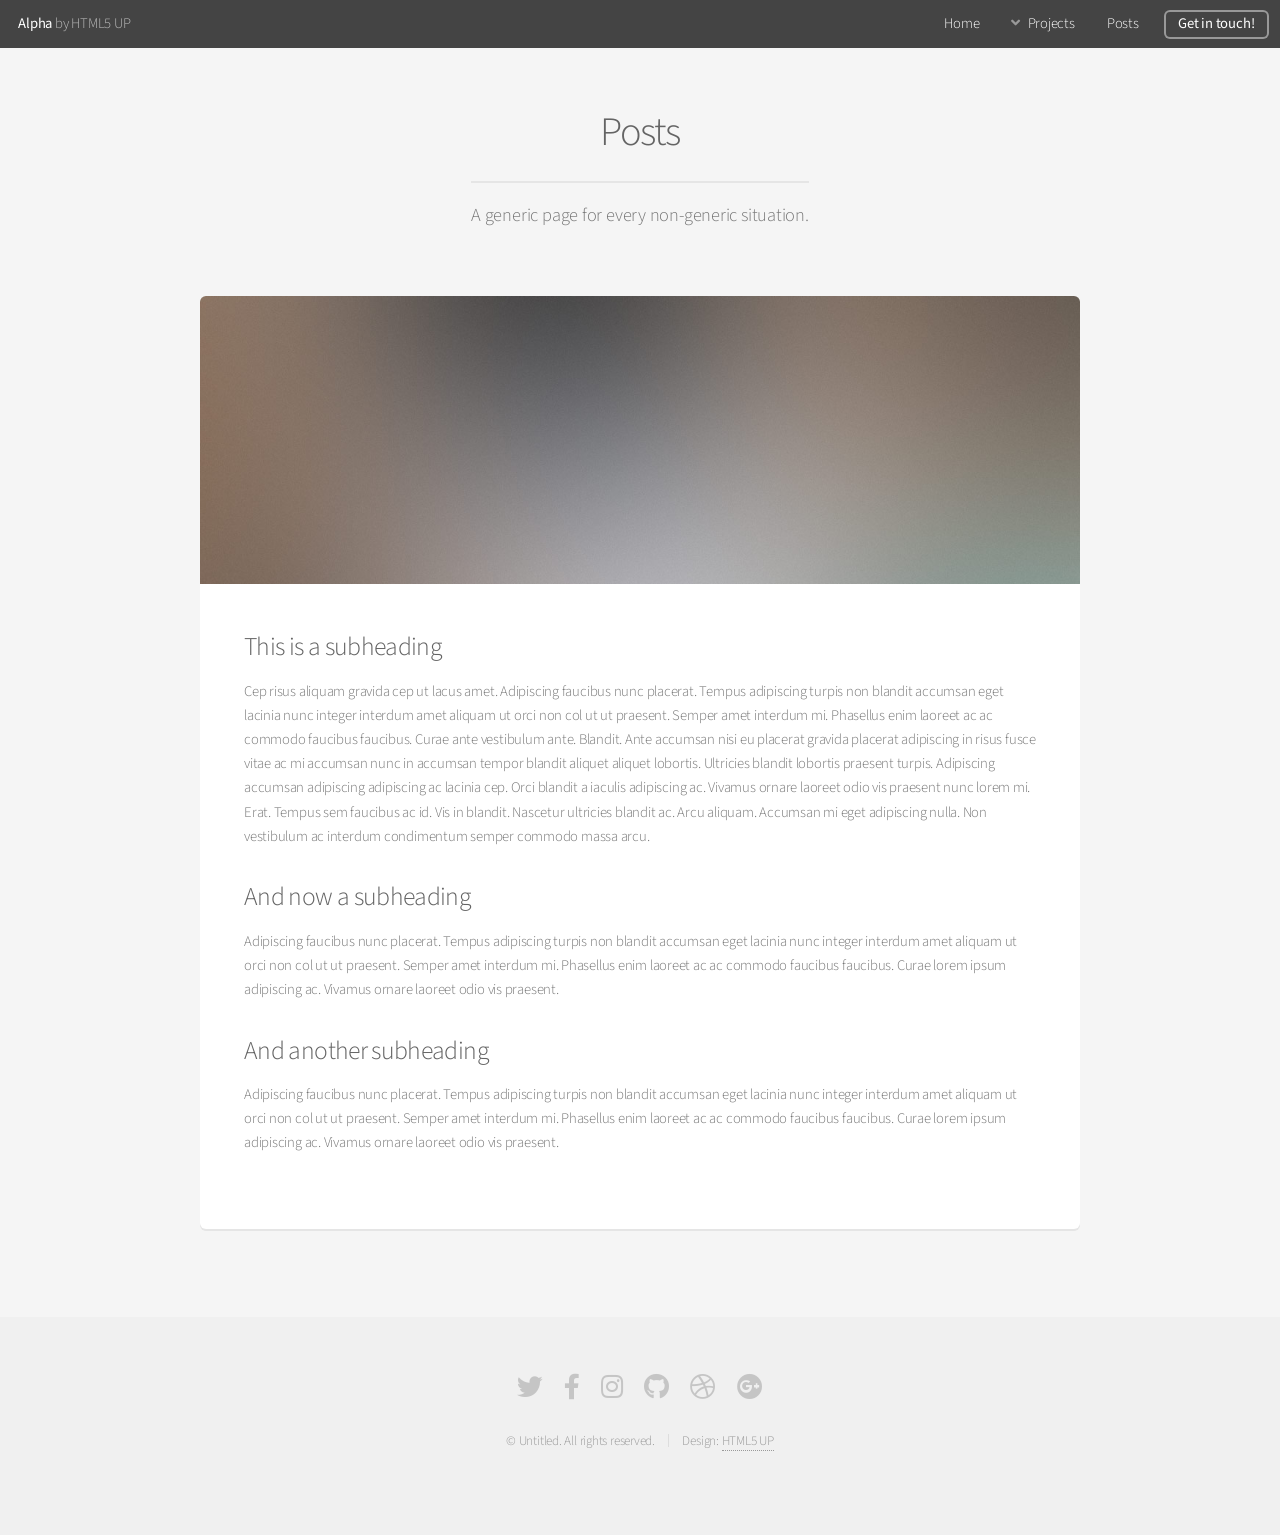
==== commit d913b734: "Header updates" ====
--- a/blog_menu.html
+++ b/blog_menu.html
@@ -15,16 +15,16 @@
 		<div id="page-wrapper">
 
 			<!-- Header -->
+				<!-- Header -->
 				<header id="header">
 					<h1><a href="index.html">Alpha</a> by HTML5 UP</h1>
 					<nav id="nav">
 						<ul>
 							<li><a href="index.html">Home</a></li>
 							<li>
-								<a href="#" class="icon solid fa-angle-down">Layouts</a>
+								<a href="#" class="icon solid fa-angle-down">Projects</a>
 								<ul>
 									<li><a href="generic.html">Generic</a></li>
-									<li><a href="contact.html">Contact</a></li>
 									<li><a href="elements.html">Elements</a></li>
 									<li>
 										<a href="#">Submenu</a>
@@ -37,7 +37,8 @@
 									</li>
 								</ul>
 							</li>
-							<li><a href="#" class="button">Sign Up</a></li>
+							<li><a href="blog_menu.html">Posts </a></li>
+							<li><a href="contact.html" class="button">Get in touch! </a></li>
 						</ul>
 					</nav>
 				</header>
